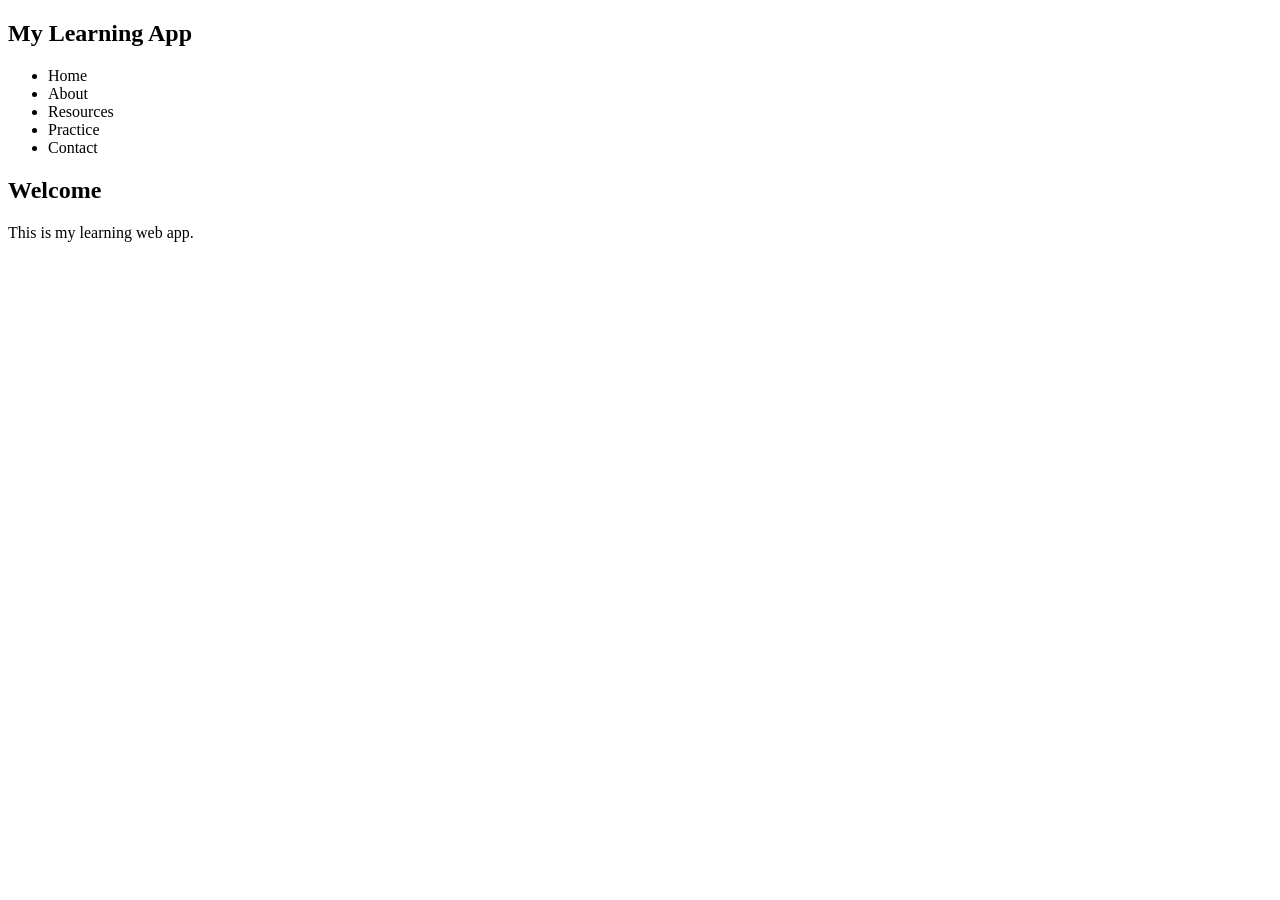
==== index.html @ 081e565e "Add basic index.html structure" ====
<!DOCTYPE html>
<html lang="en">
<head>
  <meta charset="UTF-8">
  <meta name="viewport" content="width=device-width, initial-scale=1.0">
  <title>Learning Web App</title>
  <link rel="stylesheet" href="style.css">
</head>
<body>
  <nav>
    <h1>My Learning App</h1>
    <ul>
      <li>Home</li>
      <li>About</li>
      <li>Resources</li>
      <li>Practice</li>
      <li>Contact</li>
    </ul>
  </nav>

  <section id="home">
    <h2>Welcome</h2>
    <p>This is my learning web app.</p>
  </section>

</body>
</html>
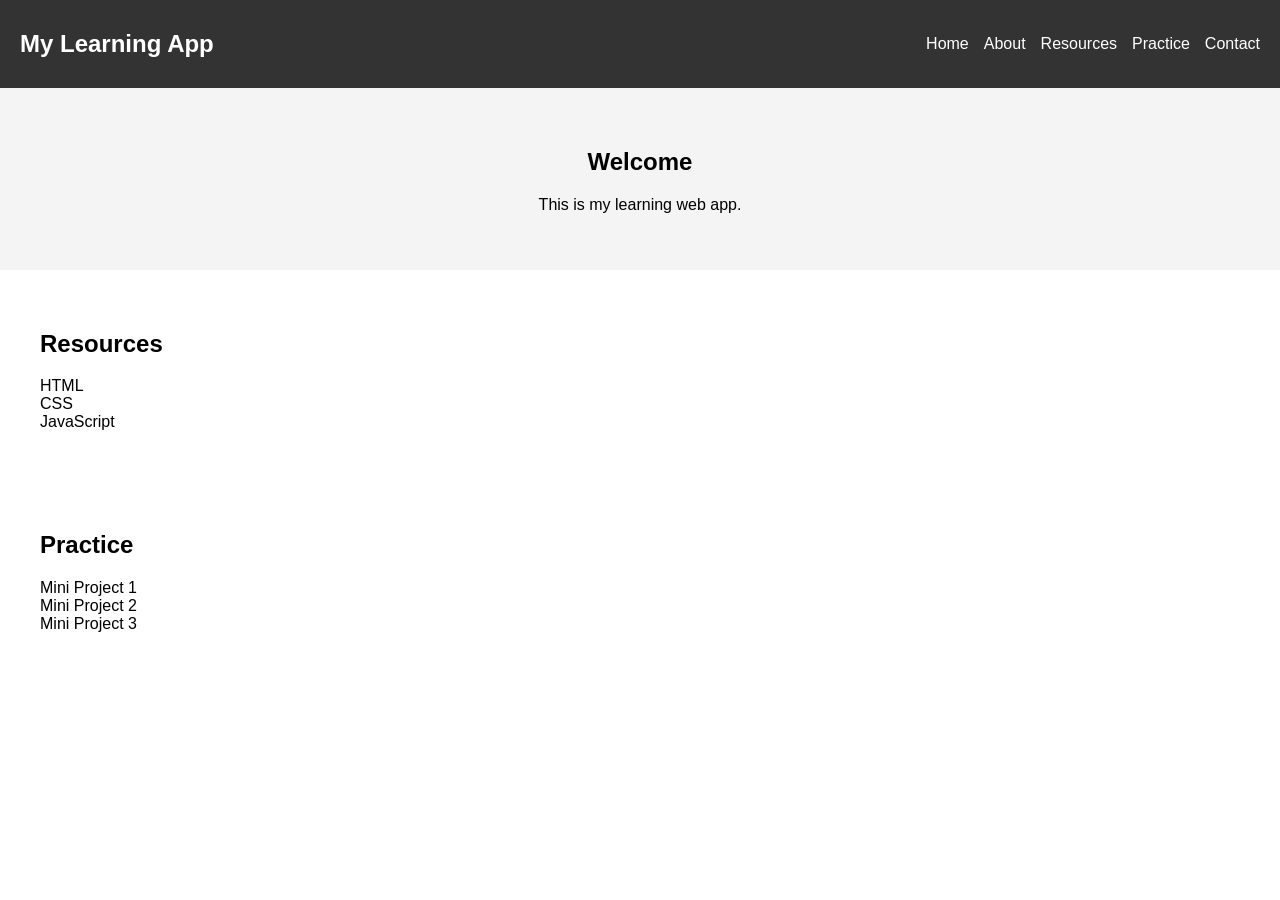
==== commit 08da83f7: "Add resources and practice sections to index.html" ====
--- a/index.html
+++ b/index.html
@@ -22,6 +22,24 @@
     <h2>Welcome</h2>
     <p>This is my learning web app.</p>
   </section>
+  <section id="resources">
+  <h2>Resources</h2>
+  <div class="card-container">
+    <div class="card">HTML</div>
+    <div class="card">CSS</div>
+    <div class="card">JavaScript</div>
+  </div>
+</section>
+
+<!-- Practice Section -->
+<section id="practice">
+  <h2>Practice</h2>
+  <div class="card-container">
+    <div class="card">Mini Project 1</div>
+    <div class="card">Mini Project 2</div>
+    <div class="card">Mini Project 3</div>
+  </div>
+</section>
 
 </body>
-</html>+</html>
--- a/style.css
+++ b/style.css
@@ -0,0 +1,33 @@
+body {
+  font-family: Arial, sans-serif;
+  margin: 0;
+  padding: 0;
+}
+
+nav {
+  display: flex;
+  justify-content: space-between;
+  align-items: center;
+  background: #333;
+  color: white;
+  padding: 10px 20px;
+}
+
+nav ul {
+  list-style: none;
+  display: flex;
+  gap: 15px;
+}
+
+nav ul li {
+  cursor: pointer;
+}
+
+section {
+  padding: 40px;
+}
+
+#home {
+  background: #f4f4f4;
+  text-align: center;
+}
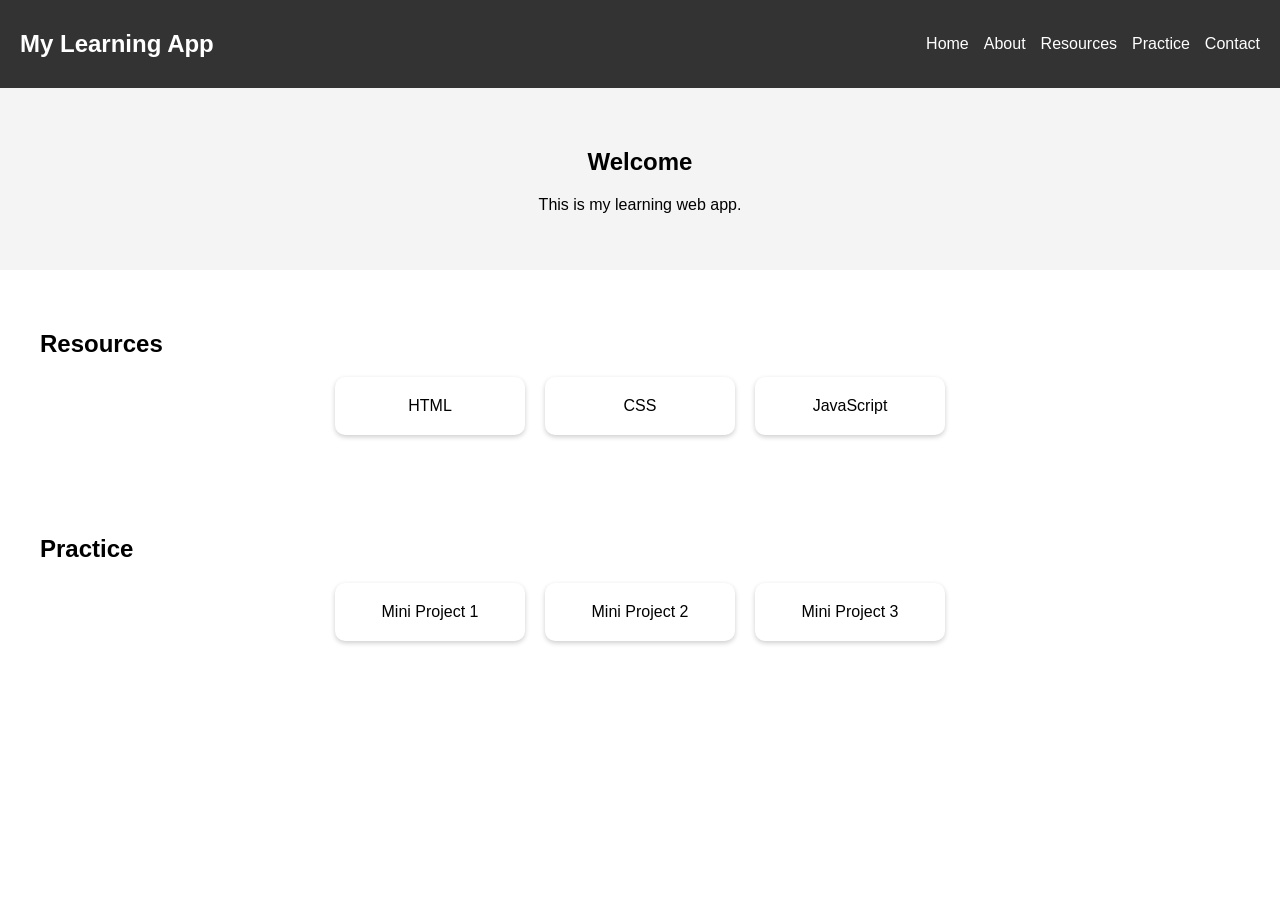
==== commit fd79fc09: "Update index.html" ====
--- a/index.html
+++ b/index.html
@@ -25,9 +25,9 @@
   <section id="resources">
   <h2>Resources</h2>
   <div class="card-container">
-    <div class="card">HTML</div>
-    <div class="card">CSS</div>
-    <div class="card">JavaScript</div>
+    <div class="card" onclick="openPage('html')">HTML</div>
+    <div class="card" onclick="openPage('css')">CSS</div>
+    <div class="card" onclick="openPage('js')">JavaScript</div>
   </div>
 </section>
 
--- a/style.css
+++ b/style.css
@@ -31,3 +31,22 @@
   background: #f4f4f4;
   text-align: center;
 }
+.card-container {
+  display: flex;
+  gap: 20px;
+  justify-content: center;
+  flex-wrap: wrap;
+}
+
+.card {
+  background: white;
+  padding: 20px;
+  width: 150px;
+  text-align: center;
+  border-radius: 10px;
+  box-shadow: 0 2px 5px rgba(0,0,0,0.2);
+  cursor: pointer;
+}.card:hover {
+  transform: scale(1.05);
+  transition: 0.3s;
+}
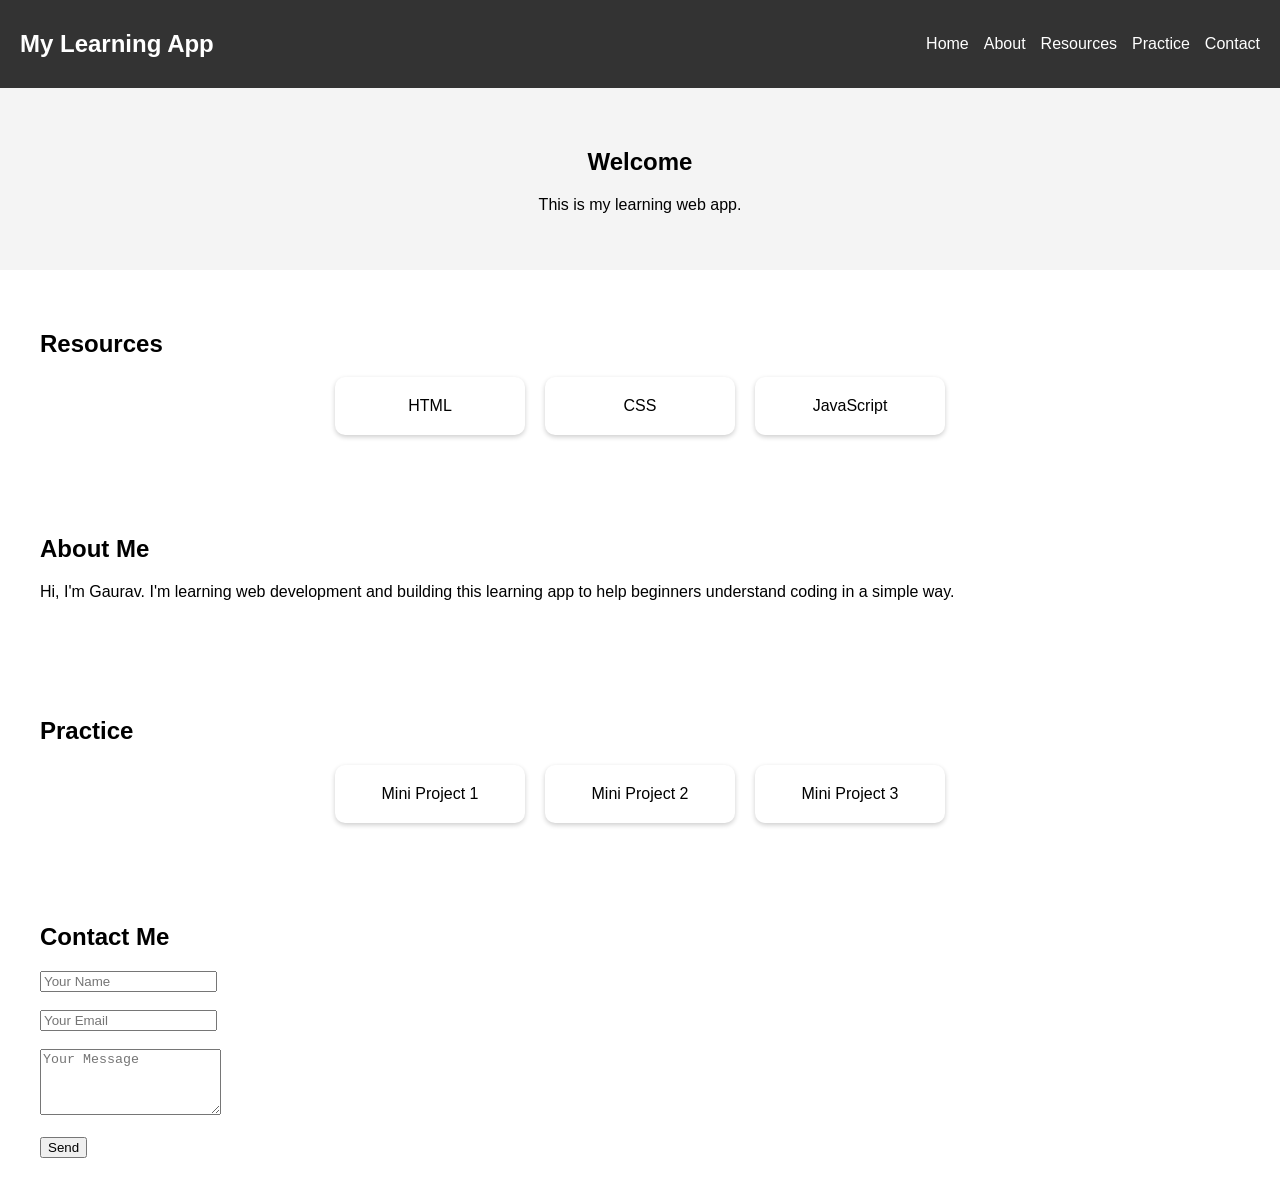
==== commit 2d31ceb1: "Update index.html" ====
--- a/index.html
+++ b/index.html
@@ -7,12 +7,13 @@
   <link rel="stylesheet" href="style.css">
 </head>
 <body>
+  
   <nav>
     <h1>My Learning App</h1>
     <ul>
       <li>Home</li>
-      <li>About</li>
-      <li>Resources</li>
+      <li onclick="scrollToSection('about')">About</li>
+      <li onclick="scrollToSection('resources')">Resources</li>
       <li>Practice</li>
       <li>Contact</li>
     </ul>
@@ -31,6 +32,14 @@
   </div>
 </section>
 
+<section id="about">
+  <h2>About Me</h2>
+  <p>
+    Hi, I'm Gaurav. I'm learning web development and building this learning app
+    to help beginners understand coding in a simple way.
+  </p>
+</section>
+
 <!-- Practice Section -->
 <section id="practice">
   <h2>Practice</h2>
@@ -41,5 +50,26 @@
   </div>
 </section>
 
+<section id="contact">
+  <h2>Contact Me</h2>
+  
+  <form>
+    <input type="text" placeholder="Your Name" required><br><br>
+    <input type="email" placeholder="Your Email" required><br><br>
+    <textarea placeholder="Your Message" rows="4"></textarea><br><br>
+    <button type="submit">Send</button>
+  </form>
+</section>
+  
+  <script>
+function openPage(topic) {
+  window.location.href = topic + ".html";
+}
+
+function scrollToSection(id) {
+  document.getElementById(id).scrollIntoView({ behavior: 'smooth' });
+}
+</script>
+
 </body>
 </html>
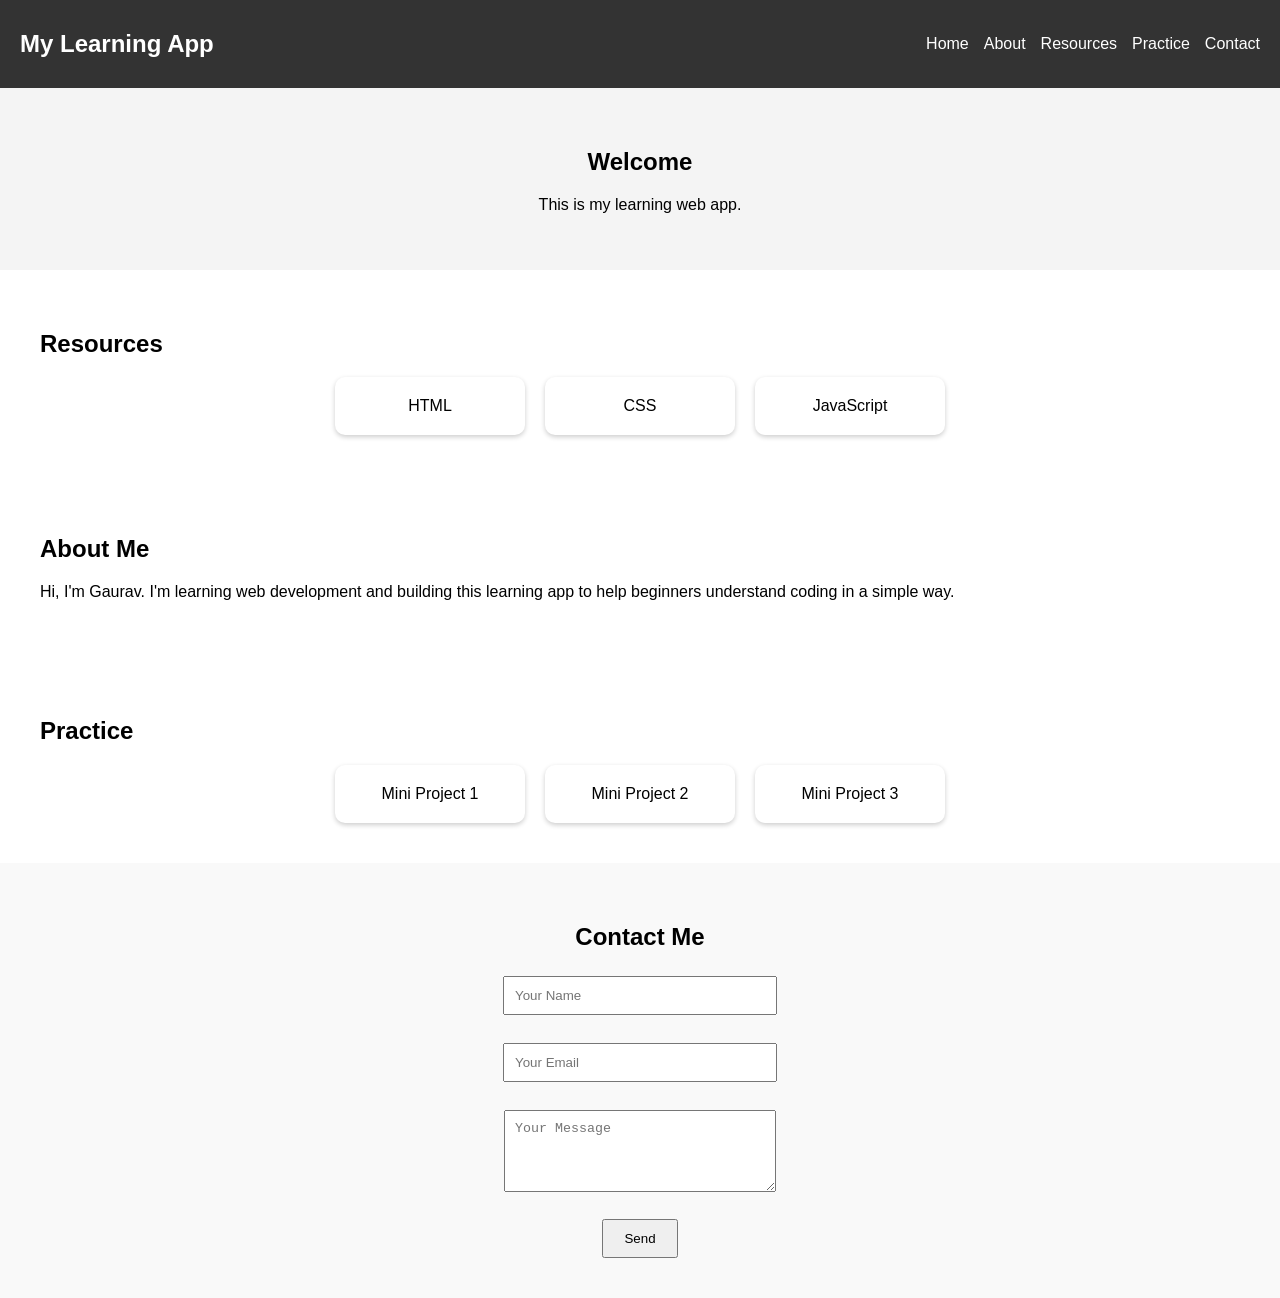
==== commit e4dd6a9e: "Update index.html" ====
--- a/index.html
+++ b/index.html
@@ -15,7 +15,7 @@
       <li onclick="scrollToSection('about')">About</li>
       <li onclick="scrollToSection('resources')">Resources</li>
       <li>Practice</li>
-      <li>Contact</li>
+      <li onclick="scrollToSection('contact')">Contact</li>
     </ul>
   </nav>
 
@@ -69,6 +69,9 @@
 function scrollToSection(id) {
   document.getElementById(id).scrollIntoView({ behavior: 'smooth' });
 }
+    <footer>
+  <p>© 2026 Gaurav | Learning Web App</p>
+</footer>
 </script>
 
 </body>
--- a/style.css
+++ b/style.css
@@ -50,3 +50,20 @@
   transform: scale(1.05);
   transition: 0.3s;
 }
+#contact {
+  text-align: center;
+  padding: 40px;
+  background: #f9f9f9;
+}
+
+#contact input,
+#contact textarea {
+  width: 250px;
+  padding: 10px;
+  margin: 5px;
+}
+
+#contact button {
+  padding: 10px 20px;
+  cursor: pointer;
+}
